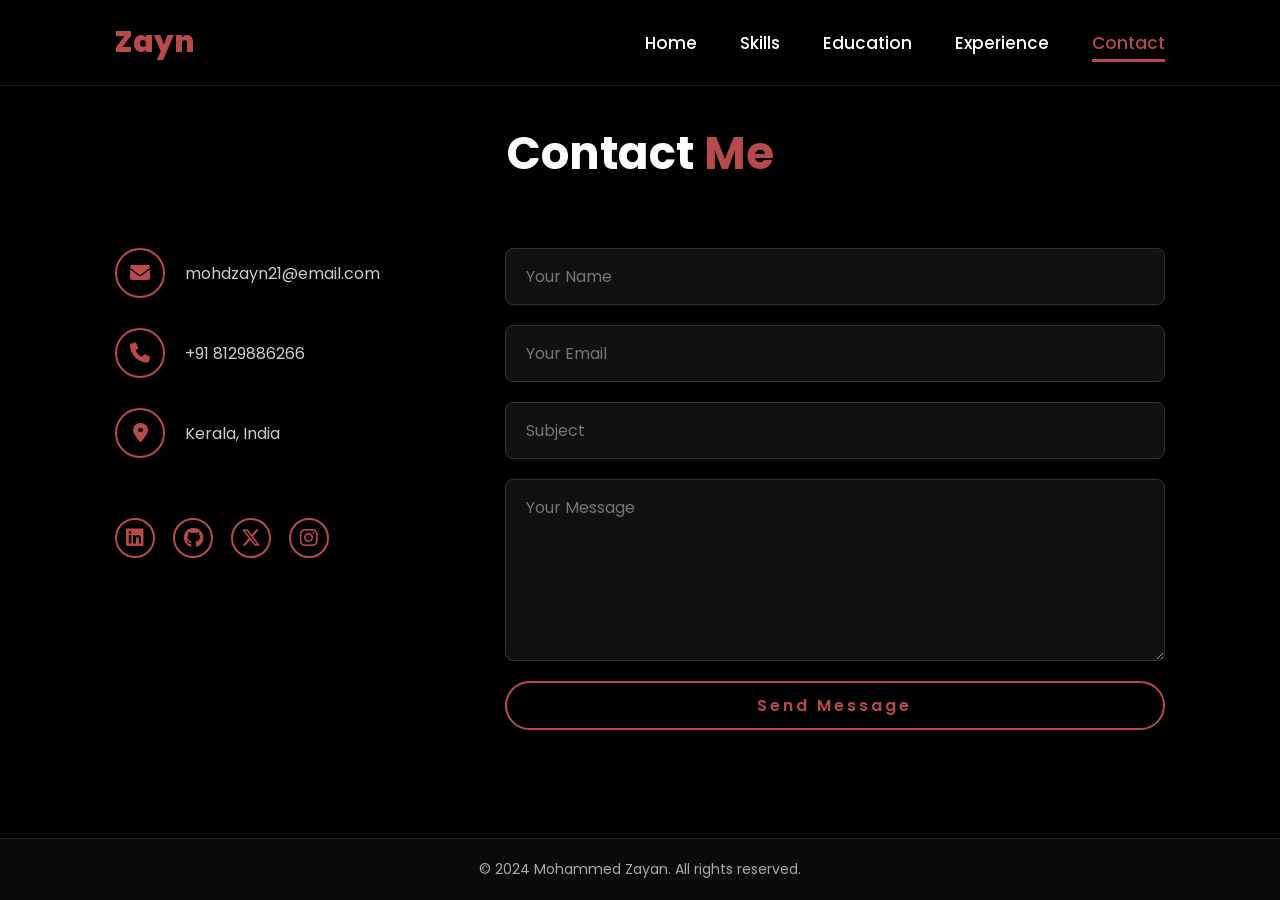
==== contact.html @ 09b264a4 "Add files via upload" ====
<!DOCTYPE html>
<html lang="en">
<head>
    <meta charset="UTF-8">
    <meta name="viewport" content="width=device-width, initial-scale=1.0">
    <link rel="stylesheet" href="https://cdnjs.cloudflare.com/ajax/libs/font-awesome/6.5.2/css/all.min.css">
    <link rel="stylesheet" href="style.css">
    <title>Zayn | Contact</title>
</head>
<body>

    <header>
        <a href="index.html" class="logo">Zayn</a>
        <nav>
            <a href="index.html">Home</a>
            <a href="skills.html">Skills</a>
            <a href="education.html">Education</a>
            <a href="experience.html">Experience</a>
            <a href="contact.html" class="active">Contact</a>
        </nav>
    </header>

    <section class="contact page-section">
        <h2 class="section-title">Contact <span>Me</span></h2>
        <div class="contact-container">

            <div class="contact-info">
                <div class="contact-item">
                    <i class="fa-solid fa-envelope"></i>
                    <p>mohdzayn21@email.com</p>
                </div>
                <div class="contact-item">
                    <i class="fa-solid fa-phone"></i>
                    <p>+91 8129886266</p>
                </div>
                <div class="contact-item">
                    <i class="fa-solid fa-location-dot"></i>
                    <p>Kerala, India</p>
                </div>
                <div class="social-icons">
                    <a href="https://www.linkedin.com/in/mohammed-zayan-p-m/"><i class="fa-brands fa-linkedin"></i></a>
                    <a href="https://github.com/mohdzayn21"><i class="fa-brands fa-github"></i></a>
                    <a href="https://x.com/Mohd_zayn21"><i class="fa-brands fa-x-twitter"></i></a>
                    <a href="https://www.instagram.com/mohd_zayn21/"><i class="fa-brands fa-instagram"></i></a>
                </div>
            </div>

            <form class="contact-form">
                <input type="text" placeholder="Your Name" required>
                <input type="email" placeholder="Your Email" required>
                <input type="text" placeholder="Subject">
                <textarea rows="6" placeholder="Your Message" required></textarea>
                <button type="submit" class="btn">Send Message</button>
            </form>

        </div>
    </section>

    <footer>
        <p>© 2024 Mohammed Zayan. All rights reserved.</p>
    </footer>

</body>
</html>
---- style.css ----
@import url('https://fonts.googleapis.com/css2?family=Poppins:wght@100;200;300;400;500;600&display=swap');

* {
    margin: 0;
    padding: 0;
    box-sizing: border-box;
    text-decoration: none;
    border: none;
    outline: none;
    font-family: 'Poppins', sans-serif;
}

html { font-size: 62.5%; }

body {
    width: 100%;
    min-height: 100vh;
    overflow-x: hidden;
    background-color: black;
    color: white;
    display: flex;
    flex-direction: column;
}

/* ── HEADER ── */
header {
    position: fixed;
    top: 0;
    left: 0;
    width: 100%;
    padding: 2rem 9%;
    background-color: rgba(0, 0, 0, 0.85);
    backdrop-filter: blur(10px);
    display: flex;
    justify-content: space-between;
    align-items: center;
    z-index: 100;
    border-bottom: 1px solid #1a1a1a;
}

.logo {
    font-size: 3rem;
    color: #b74b4b;
    font-weight: 800;
    cursor: pointer;
    transition: 0.3s ease;
}

.logo:hover { transform: scale(1.1); }

nav a {
    font-size: 1.7rem;
    color: white;
    margin-left: 4rem;
    font-weight: 500;
    transition: 0.3s ease;
    border-bottom: 3px solid transparent;
    padding-bottom: 4px;
}

nav a:hover,
nav a.active {
    color: #b74b4b;
    border-bottom: 3px solid #b74b4b;
}

/* ── SHARED ── */
.page-section {
    flex: 1;
    padding: 12rem 9% 6rem;
}

.section-title {
    font-size: 4.5rem;
    font-weight: 700;
    text-align: center;
    margin-bottom: 6rem;
}

span { color: #b74b4b; }

.btn {
    display: inline-block;
    padding: 1rem 2.8rem;
    background-color: black;
    border-radius: 4rem;
    font-size: 1.6rem;
    color: #b74b4b;
    letter-spacing: 0.3rem;
    font-weight: 600;
    border: 2px solid #b74b4b;
    transition: 0.3s ease;
    cursor: pointer;
}

.btn:hover {
    background-color: #b74b4b;
    color: black;
    box-shadow: 0 0 25px #b74b4b;
}

/* ── HOME ── */
.home {
    flex: 1;
    display: flex;
    justify-content: center;
    align-items: center;
    gap: 8rem;
    padding: 10rem 9%;
    min-height: 100vh;
}

.home-content h1 {
    font-size: 6rem;
    font-weight: 700;
    line-height: 1.3;
}

.home-content h3 {
    font-size: 4rem;
    margin-bottom: 1rem;
    font-weight: 700;
}

.home-content p {
    font-size: 1.6rem;
    line-height: 1.8;
    color: #ccc;
    max-width: 550px;
}

.home-img img {
    width: 32vw;
    max-width: 380px;
    border-radius: 50%;
    cursor: pointer;
    transition: 0.3s ease;
    border: 4px solid #b74b4b;
    box-shadow: 0 0 30px rgba(183, 75, 75, 0.4);
}

.home-img img:hover {
    box-shadow: 0 0 50px rgba(183, 75, 75, 0.7);
}

.social-icons a {
    display: inline-flex;
    justify-content: center;
    align-items: center;
    width: 4rem;
    height: 4rem;
    background-color: transparent;
    border: 0.2rem solid #b74b4b;
    font-size: 2rem;
    border-radius: 50%;
    margin: 3rem 1.5rem 3rem 0;
    transition: 0.3s ease;
    color: #b74b4b;
}

.social-icons a:hover {
    color: black;
    transform: scale(1.3) translateY(-5px);
    background-color: #b74b4b;
    box-shadow: 0 0 25px #b74b4b;
}

/* ── TYPING ANIMATION ── */
.typing-text {
    font-size: 3.4rem;
    font-weight: 600;
    margin-bottom: 2rem;
}

.typing-text span {
    color: #b74b4b;
    position: relative;
}

.typing-text span::before {
    content: "Software Engineer";
    animation: words 15s infinite;
}

.typing-text span::after {
    content: "";
    position: absolute;
    top: 0;
    right: -8px;
    width: 3px;
    height: 100%;
    background-color: #b74b4b;
    animation: blink 0.7s infinite;
}

@keyframes blink {
    0%, 100% { opacity: 1; }
    50%       { opacity: 0; }
}

@keyframes words {
    0%,  18% { content: "Software Engineer"; }
    20%, 38% { content: "ML Engineer"; }
    40%, 58% { content: "Data Scientist"; }
    60%, 78% { content: "Developer"; }
    80%, 100%{ content: "Videographer"; }
}

/* ── SKILLS ── */
.skills { background-color: #0a0a0a; }

.skills-container {
    display: flex;
    gap: 6rem;
    flex-wrap: wrap;
}

.skills-col {
    flex: 1;
    min-width: 280px;
}

.skills-col h3 {
    font-size: 2.4rem;
    color: #b74b4b;
    margin-bottom: 3rem;
}

.skill-bar { margin-bottom: 2.5rem; }

.skill-info {
    display: flex;
    justify-content: space-between;
    font-size: 1.5rem;
    margin-bottom: 0.8rem;
}

.progress {
    background-color: #222;
    border-radius: 10px;
    height: 10px;
    overflow: hidden;
}

.progress-fill {
    height: 100%;
    background: linear-gradient(90deg, #b74b4b, #ff7b7b);
    border-radius: 10px;
}

/* ── EDUCATION ── */
.education { background-color: black; }

.timeline {
    position: relative;
    max-width: 800px;
    margin: 0 auto;
}

.timeline::before {
    content: '';
    position: absolute;
    left: 18px;
    top: 0;
    bottom: 0;
    width: 2px;
    background: #b74b4b;
}

.timeline-item {
    position: relative;
    padding-left: 6rem;
    margin-bottom: 4rem;
}

.timeline-dot {
    position: absolute;
    left: 10px;
    top: 8px;
    width: 18px;
    height: 18px;
    border-radius: 50%;
    background: #b74b4b;
    border: 3px solid black;
    box-shadow: 0 0 10px #b74b4b;
}

.timeline-content {
    background: #111;
    border-left: 3px solid #b74b4b;
    border-radius: 8px;
    padding: 2.5rem;
    transition: 0.3s ease;
}

.timeline-content:hover {
    background: #1a1a1a;
    box-shadow: 0 0 20px rgba(183, 75, 75, 0.2);
}

.timeline-year {
    font-size: 1.3rem;
    color: #b74b4b;
    font-weight: 600;
}

.timeline-content h3 {
    font-size: 2rem;
    margin: 0.8rem 0 0.5rem;
}

.timeline-place {
    font-size: 1.4rem;
    color: #aaa;
    margin-bottom: 1rem;
}

.timeline-place i {
    margin-right: 0.5rem;
    color: #b74b4b;
}

.timeline-content p {
    font-size: 1.5rem;
    color: #ccc;
    line-height: 1.7;
}

/* ── EXPERIENCE ── */
.experience { background-color: #0a0a0a; }

.exp-grid {
    display: flex;
    gap: 3rem;
    flex-wrap: wrap;
    justify-content: center;
}

.exp-card {
    background: #111;
    border: 1px solid #2a2a2a;
    border-top: 3px solid #b74b4b;
    border-radius: 10px;
    padding: 3rem 2.5rem;
    flex: 1;
    min-width: 240px;
    max-width: 300px;
    transition: 0.3s ease;
}

.exp-card:hover {
    transform: translateY(-8px);
    box-shadow: 0 10px 30px rgba(183, 75, 75, 0.2);
}

.exp-card i {
    font-size: 3.5rem;
    color: #b74b4b;
    margin-bottom: 1.5rem;
    display: block;
}

.exp-date {
    font-size: 1.3rem;
    color: #aaa;
    display: block;
    margin-bottom: 0.8rem;
}

.exp-card h3 {
    font-size: 2rem;
    color: white;
    margin-bottom: 1.2rem;
}

.exp-card p {
    font-size: 1.5rem;
    color: #ccc;
    line-height: 1.7;
}

/* ── CONTACT ── */
.contact { background-color: black; }

.contact-container {
    display: flex;
    gap: 6rem;
    flex-wrap: wrap;
    align-items: flex-start;
}

.contact-info {
    flex: 1;
    min-width: 250px;
    display: flex;
    flex-direction: column;
    gap: 3rem;
}

.contact-item {
    display: flex;
    align-items: center;
    gap: 2rem;
}

.contact-item i {
    font-size: 2rem;
    color: #b74b4b;
    width: 5rem;
    height: 5rem;
    border: 2px solid #b74b4b;
    border-radius: 50%;
    display: flex;
    align-items: center;
    justify-content: center;
    flex-shrink: 0;
}

.contact-item p {
    font-size: 1.6rem;
    color: #ccc;
}

.contact-form {
    flex: 2;
    min-width: 300px;
    display: flex;
    flex-direction: column;
    gap: 2rem;
}

.contact-form input,
.contact-form textarea {
    width: 100%;
    padding: 1.5rem 2rem;
    background: #111;
    border: 1px solid #333;
    border-radius: 8px;
    color: white;
    font-size: 1.6rem;
    font-family: 'Poppins', sans-serif;
    transition: 0.3s ease;
}

.contact-form input:focus,
.contact-form textarea:focus {
    border-color: #b74b4b;
    outline: none;
    box-shadow: 0 0 10px rgba(183, 75, 75, 0.2);
}

.contact-form textarea { resize: vertical; }

/* ── FOOTER ── */
footer {
    background-color: #0a0a0a;
    text-align: center;
    padding: 2rem;
    font-size: 1.4rem;
    color: #aaa;
    border-top: 1px solid #222;
}

/* ── RESPONSIVE ── */
@media (max-width: 995px) {
    nav a { margin-left: 2rem; font-size: 1.5rem; }

    .home {
        flex-direction: column;
        padding: 12rem 6% 4rem;
        gap: 4rem;
        text-align: center;
    }

    .home-content h1 { font-size: 4rem; }
    .home-content h3 { font-size: 2.8rem; }

    .home-img img {
        width: 60vw;
        max-width: 280px;
    }

    .home-content p { margin: 0 auto; }

    .social-icons { justify-content: center; }

    .contact-container { flex-direction: column; }

    .exp-card { max-width: 100%; }
}

@media (max-width: 600px) {
    nav a { margin-left: 1.2rem; font-size: 1.3rem; }
    .section-title { font-size: 3.5rem; }
    .home-content h1 { font-size: 3.2rem; }
}
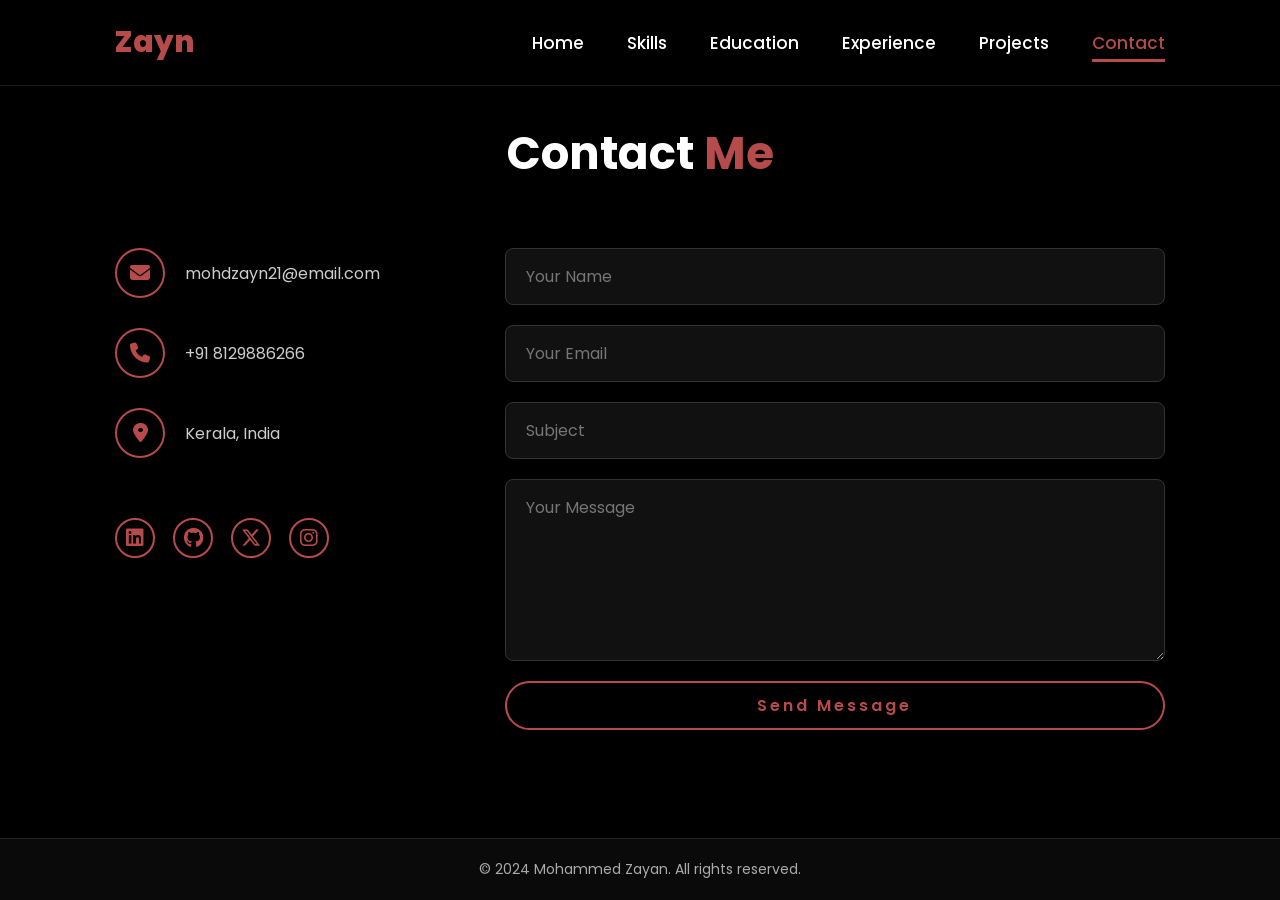
==== commit 50278c37: "Add files via upload" ====
--- a/contact.html
+++ b/contact.html
@@ -16,6 +16,7 @@
             <a href="skills.html">Skills</a>
             <a href="education.html">Education</a>
             <a href="experience.html">Experience</a>
+            <a href="experience.html#projects">Projects</a>
             <a href="contact.html" class="active">Contact</a>
         </nav>
     </header>
@@ -45,13 +46,13 @@
                 </div>
             </div>
 
-            <form class="contact-form">
-                <input type="text" placeholder="Your Name" required>
-                <input type="email" placeholder="Your Email" required>
-                <input type="text" placeholder="Subject">
-                <textarea rows="6" placeholder="Your Message" required></textarea>
-                <button type="submit" class="btn">Send Message</button>
-            </form>
+            <form class="contact-form" action="https://formspree.io/f/xqenjqok" method="POST">
+    <input type="text" name="name" placeholder="Your Name" required>
+    <input type="email" name="email" placeholder="Your Email" required>
+    <input type="text" name="subject" placeholder="Subject" required>
+    <textarea name="message" rows="6" placeholder="Your Message" required></textarea>
+    <button type="submit" class="btn">Send Message</button>
+</form>
 
         </div>
     </section>
